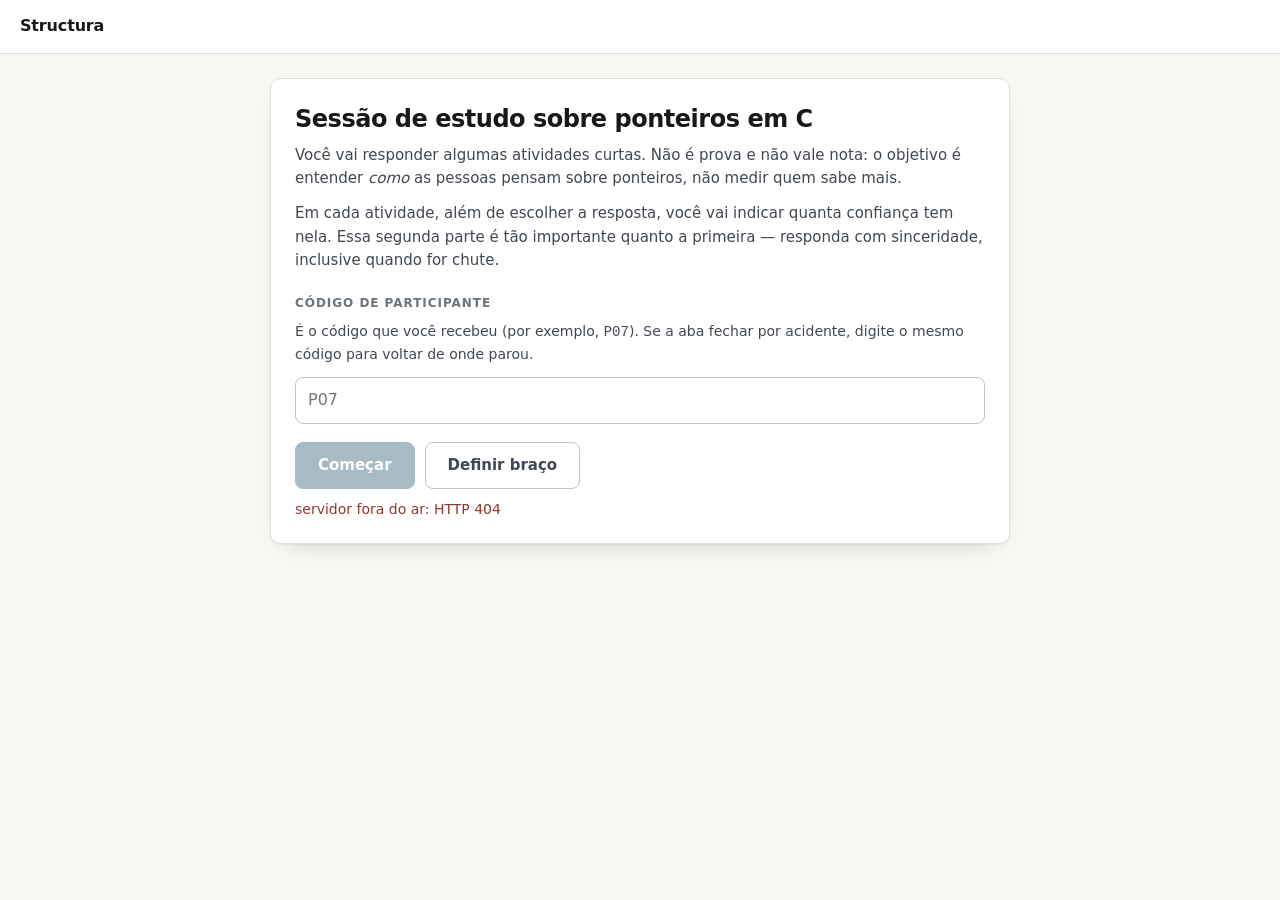
==== web/index.html @ e6ba84e0 "web/: interface do piloto, sem build e sem CDN (item 6) Sessao completa de 3 KCs percorrida no naveg" ====
<!doctype html>
<html lang="pt-BR">
<head>
<meta charset="utf-8">
<meta name="viewport" content="width=device-width, initial-scale=1">
<title>Structura</title>
<!-- Tudo local (RNF05): nenhuma folha, fonte ou script vem de fora. -->
<link rel="stylesheet" href="style.css">
</head>
<body>

<header class="top">
  <span class="brand">Structura</span>
  <span class="meta" id="meta"></span>
</header>

<div class="wrap">

  <!-- ============ 1. Abertura ============ -->
  <section id="tela-abertura" class="card">
    <h1>Sessão de estudo sobre ponteiros em C</h1>
    <p class="lead">
      Você vai responder algumas atividades curtas. Não é prova e não vale
      nota: o objetivo é entender <em>como</em> as pessoas pensam sobre
      ponteiros, não medir quem sabe mais.
    </p>
    <p class="lead">
      Em cada atividade, além de escolher a resposta, você vai indicar
      quanta confiança tem nela. Essa segunda parte é tão importante quanto
      a primeira — responda com sinceridade, inclusive quando for chute.
    </p>

    <div class="label" style="margin-top:22px">Código de participante</div>
    <p style="font-size:14px">
      É o código que você recebeu (por exemplo, <code>P07</code>). Se a aba
      fechar por acidente, digite o mesmo código para voltar de onde parou.
    </p>
    <input type="text" id="codigo" autocomplete="off" spellcheck="false"
           placeholder="P07" maxlength="32">

    <div id="bloco-braco" class="hidden">
      <div class="label" style="margin-top:18px">Braço (uso do pesquisador)</div>
      <div class="conf" id="braco-opts">
        <button class="conf-opt" data-arm="socratic" aria-pressed="false">socrático</button>
        <button class="conf-opt" data-arm="direct" aria-pressed="false">direto</button>
      </div>
    </div>

    <div class="actions" style="margin-top:18px">
      <button class="btn" id="btn-comecar" disabled>Começar</button>
      <button class="btn ghost" id="btn-braco">Definir braço</button>
    </div>
    <div class="err hidden" id="erro-abertura"></div>
  </section>

  <!-- ============ 2. Atividade (CIU) ============ -->
  <section id="tela-ciu" class="card hidden">
    <div class="label" id="ciu-fase">Atividade</div>
    <pre class="code hidden" id="ciu-code"></pre>
    <p class="question" id="ciu-pergunta"></p>

    <div id="ciu-corpo"></div>

    <div class="label">Antes de confirmar: quanta confiança você tem nessa resposta?</div>
    <div class="conf" id="ciu-conf"></div>

    <div class="actions">
      <button class="btn" id="btn-responder" disabled>Confirmar resposta</button>
    </div>
    <div class="err hidden" id="erro-ciu"></div>
  </section>

  <!-- ============ 3. Confronto visual ============ -->
  <section id="tela-diagrama" class="card hidden">
    <h2>Antes de continuar, olhe</h2>
    <div class="banner" id="diag-crenca"></div>
    <p id="diag-instrucao"></p>
    <div id="diag-alvo"></div>
    <div class="actions" style="margin-top:16px">
      <button class="btn" id="btn-diagrama">Já comparei. Continuar</button>
    </div>
  </section>

  <!-- ============ 4. Passo do traversal (ask | explain) ============ -->
  <section id="tela-passo" class="card hidden">
    <div class="progress">
      <span class="count" id="passo-contagem"></span>
      <span class="bar"><i id="passo-barra" style="width:0"></i></span>
    </div>
    <div class="round-note hidden" id="passo-nota"></div>
    <span class="node-kind" id="passo-tipo"></span>
    <p class="question" id="passo-texto"></p>
    <div class="actions" id="passo-acoes"></div>
    <div class="steps hidden" id="passo-trilha"></div>
  </section>

  <!-- ============ 5. Conclusão (nomeação tardia) ============ -->
  <section id="tela-conclusao" class="card hidden">
    <h2>Você acabou de construir isto</h2>
    <div class="banner ok" id="conc-texto"></div>
    <p id="conc-nome-linha" class="hidden">
      Isso tem um nome: <span class="term" id="conc-nome"></span>
    </p>
    <p style="font-size:14px" id="conc-nota"></p>
    <div class="actions">
      <button class="btn" id="btn-conclusao">Continuar</button>
    </div>
  </section>

  <!-- ============ 6. Fim ============ -->
  <section id="tela-fim" class="card hidden">
    <h2>Sessão concluída</h2>
    <div class="banner ok" id="fim-resumo"></div>
    <p>Obrigado. Avise o pesquisador que você terminou.</p>
  </section>

  <div class="foot" id="rodape"></div>
</div>

<script src="diagram.js"></script>
<script src="app.js"></script>
</body>
</html>
---- web/style.css ----
/* Structura — interface do piloto.
 *
 * OFFLINE (RNF05): nenhuma fonte, folha ou script vem de fora. A pilha de
 * fontes é de sistema de propósito — um @import de Google Fonts faria a
 * interface degradar quando o laboratório estiver sem rede, que é
 * justamente a condição em que ela precisa funcionar.
 *
 * IDÊNTICA NOS DOIS BRAÇOS (§8.1): cores, tipografia e espaçamento não
 * mudam entre socrático e direto. Não existe seletor de braço neste
 * arquivo, e isso é intencional — se um dia existir, a estética vira
 * variável confundida.
 */

:root {
  --paper:   #f7f7f4;
  --card:    #ffffff;
  --sunk:    #eeeeea;
  --ink:     #16181a;
  --ink-2:   #414850;
  --mute:    #6b737b;
  --rule:    #e0e0da;
  --rule-2:  #c3c6c0;
  --accent:  #22566e;
  --accent-bg: #dfeaef;
  --ok:      #1b6647;
  --ok-bg:   #dfefe7;
  --bad:     #94372a;
  --bad-bg:  #f7e5e1;
  --warn-bg: #f6eddb;
  --shadow:  0 1px 2px rgba(22,24,26,.05), 0 10px 26px -20px rgba(22,24,26,.45);
  --radius:  10px;
}

@media (prefers-color-scheme: dark) {
  :root {
    --paper: #111315; --card: #191c1e; --sunk: #212427;
    --ink: #eaecee; --ink-2: #bdc4c9; --mute: #889197;
    --rule: #282c2f; --rule-2: #3b4146;
    --accent: #79b8ce; --accent-bg: #132831;
    --ok: #61c398; --ok-bg: #112a20;
    --bad: #e08c7c; --bad-bg: #31201c;
    --warn-bg: #2e2313;
    --shadow: 0 1px 2px rgba(0,0,0,.5), 0 10px 26px -20px rgba(0,0,0,.9);
  }
}

* { box-sizing: border-box; }

html, body {
  margin: 0;
  background: var(--paper);
  color: var(--ink);
  font: 16px/1.55 system-ui, -apple-system, "Segoe UI", Roboto, Helvetica, Arial, sans-serif;
  -webkit-font-smoothing: antialiased;
}

code, pre, .mono {
  font-family: ui-monospace, "Cascadia Mono", "SF Mono", Menlo, Consolas,
               "Liberation Mono", monospace;
}

/* ---------------------------------------------------------------- layout */

.wrap { max-width: 780px; margin: 0 auto; padding: 24px 20px 80px; }

header.top {
  display: flex; align-items: baseline; gap: 12px;
  padding: 14px 20px; border-bottom: 1px solid var(--rule);
  background: var(--card); position: sticky; top: 0; z-index: 5;
}
header.top .brand { font-weight: 650; letter-spacing: -.01em; }
header.top .meta { margin-left: auto; font-size: 13px; color: var(--mute); }
header.top .meta b { color: var(--ink-2); font-weight: 600; }

.card {
  background: var(--card); border: 1px solid var(--rule);
  border-radius: var(--radius); box-shadow: var(--shadow);
  padding: 22px 24px; margin-bottom: 18px;
}

h1 { font-size: 24px; margin: 0 0 6px; letter-spacing: -.02em; }
h2 { font-size: 18px; margin: 0 0 14px; letter-spacing: -.01em; }
p  { margin: 0 0 12px; color: var(--ink-2); }
.lead { font-size: 15px; }

.label {
  font-size: 12px; text-transform: uppercase; letter-spacing: .08em;
  color: var(--mute); font-weight: 600; margin-bottom: 8px;
}

/* --------------------------------------------------------------- código */

pre.code {
  background: var(--sunk); border: 1px solid var(--rule);
  border-radius: 8px; padding: 14px 16px; margin: 0 0 16px;
  font-size: 14px; line-height: 1.5; overflow-x: auto;
  white-space: pre; color: var(--ink);
}

.question { font-size: 17px; color: var(--ink); margin: 0 0 16px; font-weight: 500; }

/* ------------------------------------------------------------ opções */

.opts { display: flex; flex-direction: column; gap: 8px; margin-bottom: 20px; }

button.opt {
  text-align: left; width: 100%; cursor: pointer;
  background: var(--card); color: var(--ink);
  border: 1px solid var(--rule-2); border-radius: 8px;
  padding: 12px 14px; font: inherit; font-size: 15px;
  transition: border-color .12s, background .12s;
}
button.opt:hover { border-color: var(--accent); }
button.opt[aria-pressed="true"] {
  border-color: var(--accent); background: var(--accent-bg);
  box-shadow: inset 0 0 0 1px var(--accent);
}

/* Coleta de confiança ANTES da submissão (RF02). O botão de confirmar só
 * habilita com alternativa E confiança escolhidas: sem a confiança, a
 * resposta não distingue lacuna de crença (§7.3) e o dado nasce inútil. */
.conf { display: flex; gap: 8px; flex-wrap: wrap; margin-bottom: 20px; }
button.conf-opt {
  cursor: pointer; background: var(--card); color: var(--ink-2);
  border: 1px solid var(--rule-2); border-radius: 999px;
  padding: 7px 16px; font: inherit; font-size: 14px;
}
button.conf-opt[aria-pressed="true"] {
  border-color: var(--accent); background: var(--accent-bg); color: var(--ink);
  font-weight: 600;
}

/* ---------------------------------------------------------------- botões */

button.btn {
  cursor: pointer; font: inherit; font-size: 15px; font-weight: 600;
  background: var(--accent); color: var(--card);
  border: 1px solid var(--accent); border-radius: 8px; padding: 11px 22px;
}
@media (prefers-color-scheme: dark) { button.btn { color: #0e1719; } }
button.btn:disabled { opacity: .4; cursor: not-allowed; }
button.btn.ghost {
  background: transparent; color: var(--ink-2); border-color: var(--rule-2);
}
.actions { display: flex; gap: 10px; align-items: center; flex-wrap: wrap; }

input[type="text"] {
  font: inherit; padding: 10px 12px; width: 100%;
  border: 1px solid var(--rule-2); border-radius: 8px;
  background: var(--card); color: var(--ink);
}
input[type="text"]:focus { outline: 2px solid var(--accent); outline-offset: 1px; }

/* ------------------------------------------------------------- traversal */

.progress { display: flex; align-items: center; gap: 10px; margin-bottom: 16px; }
.progress .bar {
  flex: 1; height: 4px; background: var(--sunk); border-radius: 2px; overflow: hidden;
}
.progress .bar > i { display: block; height: 100%; background: var(--accent); }
.progress .count { font-size: 13px; color: var(--mute); white-space: nowrap; }

/* O contador reinicia entre rodadas de correção. A nota explica isso: sem
 * ela o aluno acha que voltou ao começo. */
.round-note { font-size: 13px; color: var(--mute); margin: -8px 0 14px; }

.node-kind {
  display: inline-block; font-size: 11px; text-transform: uppercase;
  letter-spacing: .07em; font-weight: 700; padding: 3px 8px;
  border-radius: 4px; background: var(--sunk); color: var(--mute);
  margin-bottom: 10px;
}

.steps { margin-top: 22px; border-top: 1px solid var(--rule); padding-top: 14px; }
.step-row {
  display: flex; gap: 10px; align-items: flex-start;
  padding: 6px 0; font-size: 14px; color: var(--mute);
}
.step-row .n {
  flex: none; width: 22px; height: 22px; border-radius: 50%;
  background: var(--sunk); color: var(--mute);
  display: grid; place-items: center; font-size: 12px; font-weight: 700;
}
.step-row.done { color: var(--ink-2); }
.step-row.done .n { background: var(--ok-bg); color: var(--ok); }
.step-row.cur { color: var(--ink); font-weight: 500; }
.step-row.cur .n { background: var(--accent); color: var(--card); }

/* --------------------------------------------------------------- avisos */

.banner {
  border-radius: 8px; padding: 14px 16px; margin-bottom: 16px;
  border: 1px solid var(--rule-2); background: var(--sunk); font-size: 15px;
}
.banner.ok   { background: var(--ok-bg);   border-color: var(--ok);   }
.banner.bad  { background: var(--bad-bg);  border-color: var(--bad);  }
.banner.warn { background: var(--warn-bg); border-color: var(--rule-2); }
.banner b { color: var(--ink); }

.term {
  display: inline-block; font-weight: 700; font-size: 18px;
  padding: 4px 12px; border-radius: 6px;
  background: var(--accent-bg); color: var(--accent);
}

/* --------------------------------------------------------------- diagrama */

.diagram-card { padding: 18px 20px; }
.diagram-toggle { display: flex; gap: 8px; margin-bottom: 14px; flex-wrap: wrap; }
button.state-btn {
  cursor: pointer; font: inherit; font-size: 14px;
  background: var(--card); color: var(--ink-2);
  border: 1px solid var(--rule-2); border-radius: 6px; padding: 6px 14px;
}
button.state-btn[aria-pressed="true"] {
  background: var(--accent); color: var(--card); border-color: var(--accent);
  font-weight: 600;
}
@media (prefers-color-scheme: dark) {
  button.state-btn[aria-pressed="true"] { color: #0e1719; }
}
.diagram-caption { font-size: 14px; color: var(--mute); margin-top: 10px; }
svg.mem { width: 100%; height: auto; display: block; }

/* ---------------------------------------------------------------- passos */

.path-list { display: flex; flex-direction: column; gap: 10px; margin-bottom: 20px; }
.path-card {
  border: 1px solid var(--rule-2); border-radius: 8px; padding: 12px 14px;
  cursor: pointer; background: var(--card); text-align: left; width: 100%;
  font: inherit;
}
.path-card[aria-pressed="true"] {
  border-color: var(--accent); background: var(--accent-bg);
  box-shadow: inset 0 0 0 1px var(--accent);
}
.path-card .plabel { font-weight: 700; margin-bottom: 6px; color: var(--ink); }
.path-card ol { margin: 0; padding-left: 20px; color: var(--ink-2); font-size: 14px; }

.order-list { list-style: none; margin: 0 0 20px; padding: 0; }
.order-item {
  display: flex; align-items: center; gap: 10px;
  border: 1px solid var(--rule-2); border-radius: 8px;
  padding: 10px 12px; margin-bottom: 8px; background: var(--card);
}
.order-item .txt { flex: 1; font-size: 15px; }
.order-item button {
  cursor: pointer; font: inherit; font-size: 13px; line-height: 1;
  border: 1px solid var(--rule-2); background: var(--sunk); color: var(--ink-2);
  border-radius: 5px; padding: 5px 8px;
}
.order-item button:disabled { opacity: .3; cursor: not-allowed; }

/* ---------------------------------------------------------------- rodapé */

.foot { font-size: 13px; color: var(--mute); text-align: center; margin-top: 26px; }
.hidden { display: none !important; }
.err { color: var(--bad); font-size: 14px; margin-top: 10px; }
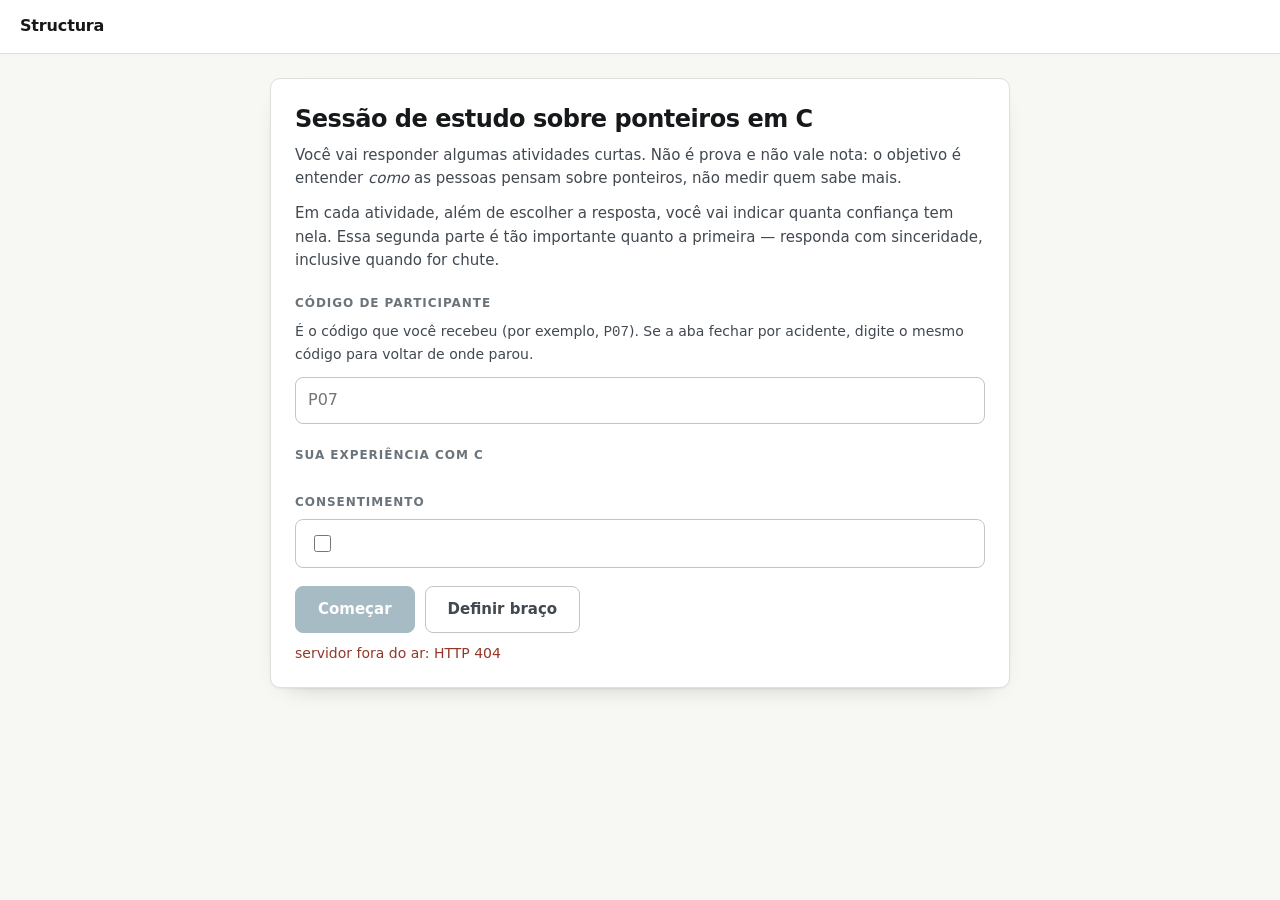
==== commit 6c1f0543: "auditoria: seis defeitos que corrompiam dado ou desenho do estudo Varredura sistematica depois do it" ====
--- a/web/index.html
+++ b/web/index.html
@@ -37,6 +37,15 @@
     </p>
     <input type="text" id="codigo" autocomplete="off" spellcheck="false"
            placeholder="P07" maxlength="32">
+
+    <div class="label" style="margin-top:22px">Sua experiência com C</div>
+    <div class="conf" id="prior-opts"></div>
+
+    <div class="label" style="margin-top:14px">Consentimento</div>
+    <label class="consent" id="consent-linha">
+      <input type="checkbox" id="consent">
+      <span id="consent-texto"></span>
+    </label>
 
     <div id="bloco-braco" class="hidden">
       <div class="label" style="margin-top:18px">Braço (uso do pesquisador)</div>
@@ -88,6 +97,7 @@
       <span class="bar"><i id="passo-barra" style="width:0"></i></span>
     </div>
     <div class="round-note hidden" id="passo-nota"></div>
+    <div class="banner warn hidden" id="passo-feedback"></div>
     <span class="node-kind" id="passo-tipo"></span>
     <p class="question" id="passo-texto"></p>
     <div class="actions" id="passo-acoes"></div>
@@ -101,6 +111,7 @@
     <p id="conc-nome-linha" class="hidden">
       Isso tem um nome: <span class="term" id="conc-nome"></span>
     </p>
+    <div class="banner hidden" id="conc-feedback"></div>
     <p style="font-size:14px" id="conc-nota"></p>
     <div class="actions">
       <button class="btn" id="btn-conclusao">Continuar</button>
--- a/web/style.css
+++ b/web/style.css
@@ -197,6 +197,10 @@
 .banner.warn { background: var(--warn-bg); border-color: var(--rule-2); }
 .banner b { color: var(--ink); }
 
+/* O feedback do RF17 traz quebra de paragrafo entre a reconstrucao e a
+ * nota de correcao. Sem pre-line as duas colam num paragrafo so. */
+#passo-feedback, #conc-feedback { white-space: pre-line; }
+
 .term {
   display: inline-block; font-weight: 700; font-size: 18px;
   padding: 4px 12px; border-radius: 6px;
@@ -253,6 +257,14 @@
 
 /* ---------------------------------------------------------------- rodapé */
 
+.consent {
+  display: flex; gap: 10px; align-items: flex-start;
+  font-size: 14px; color: var(--ink-2); line-height: 1.5;
+  border: 1px solid var(--rule-2); border-radius: 8px; padding: 12px 14px;
+  cursor: pointer;
+}
+.consent input { margin-top: 3px; flex: none; width: 17px; height: 17px; }
+
 .foot { font-size: 13px; color: var(--mute); text-align: center; margin-top: 26px; }
 .hidden { display: none !important; }
 .err { color: var(--bad); font-size: 14px; margin-top: 10px; }
